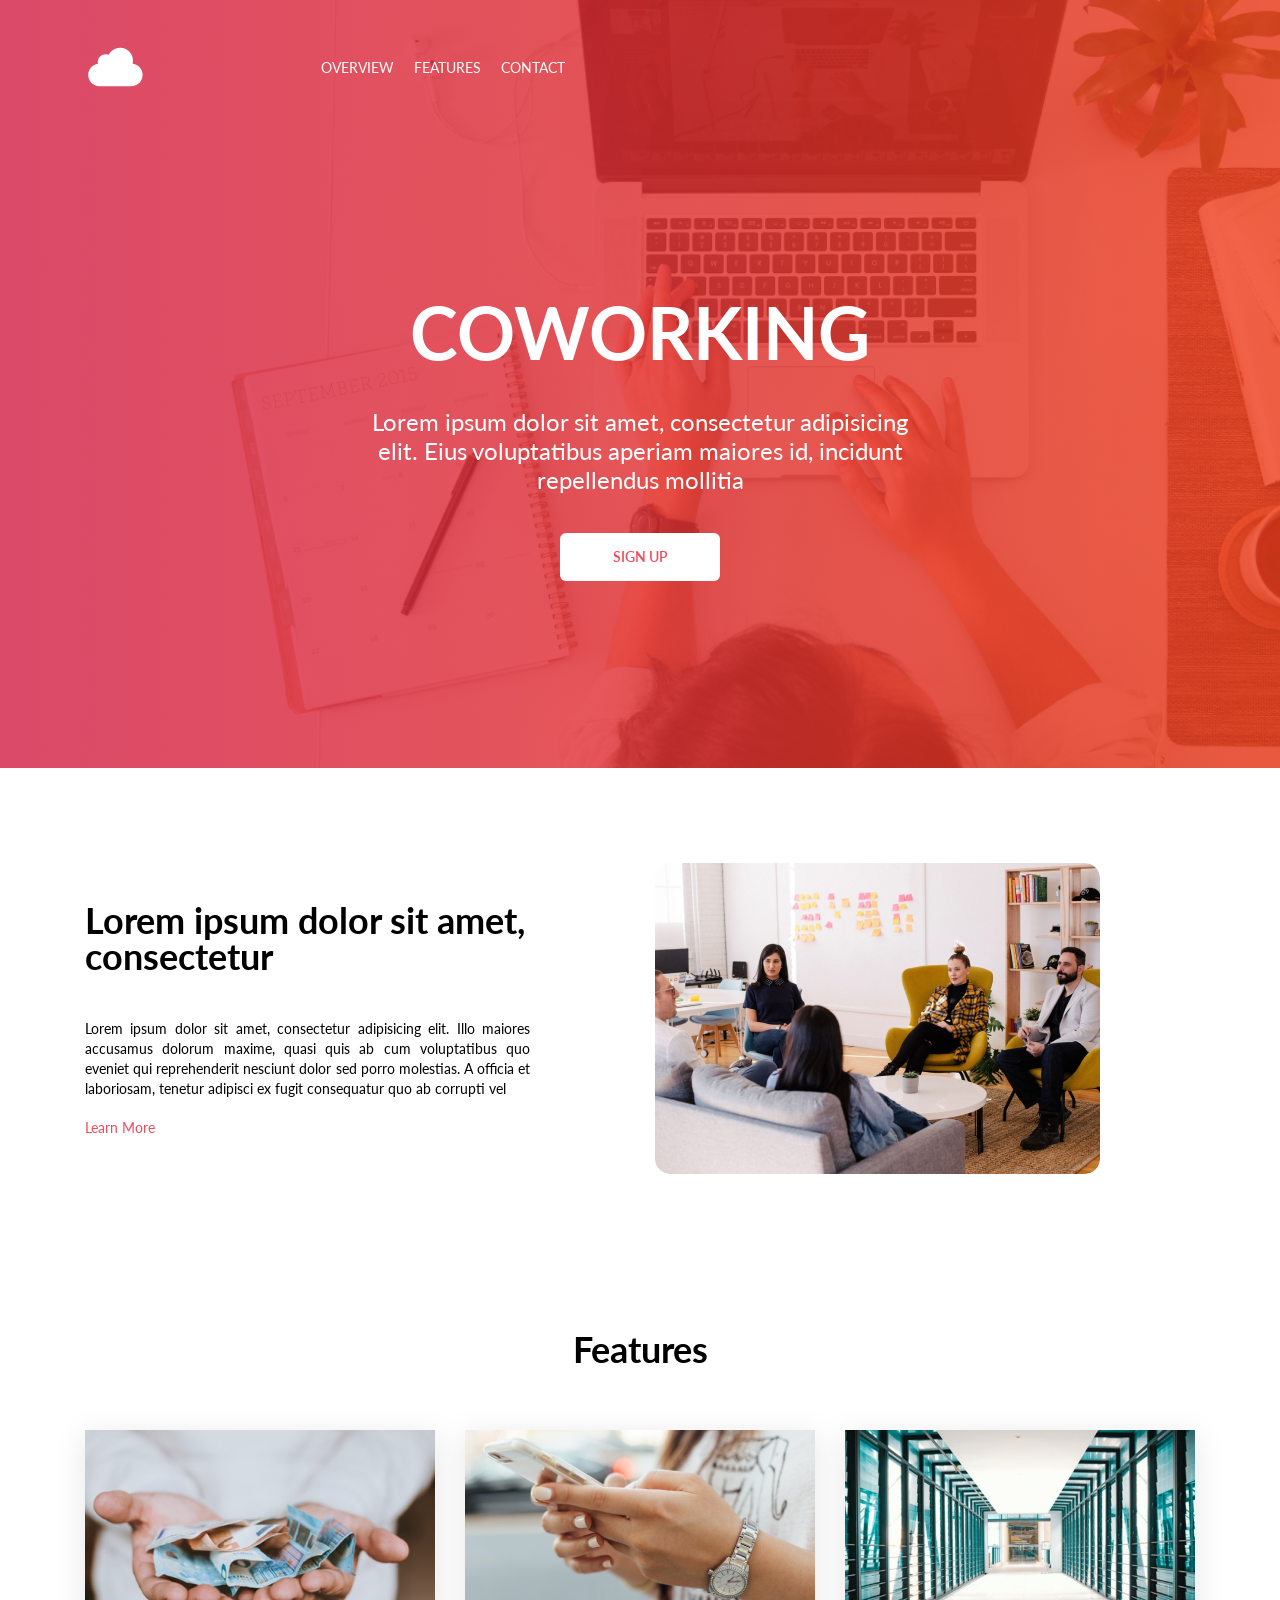
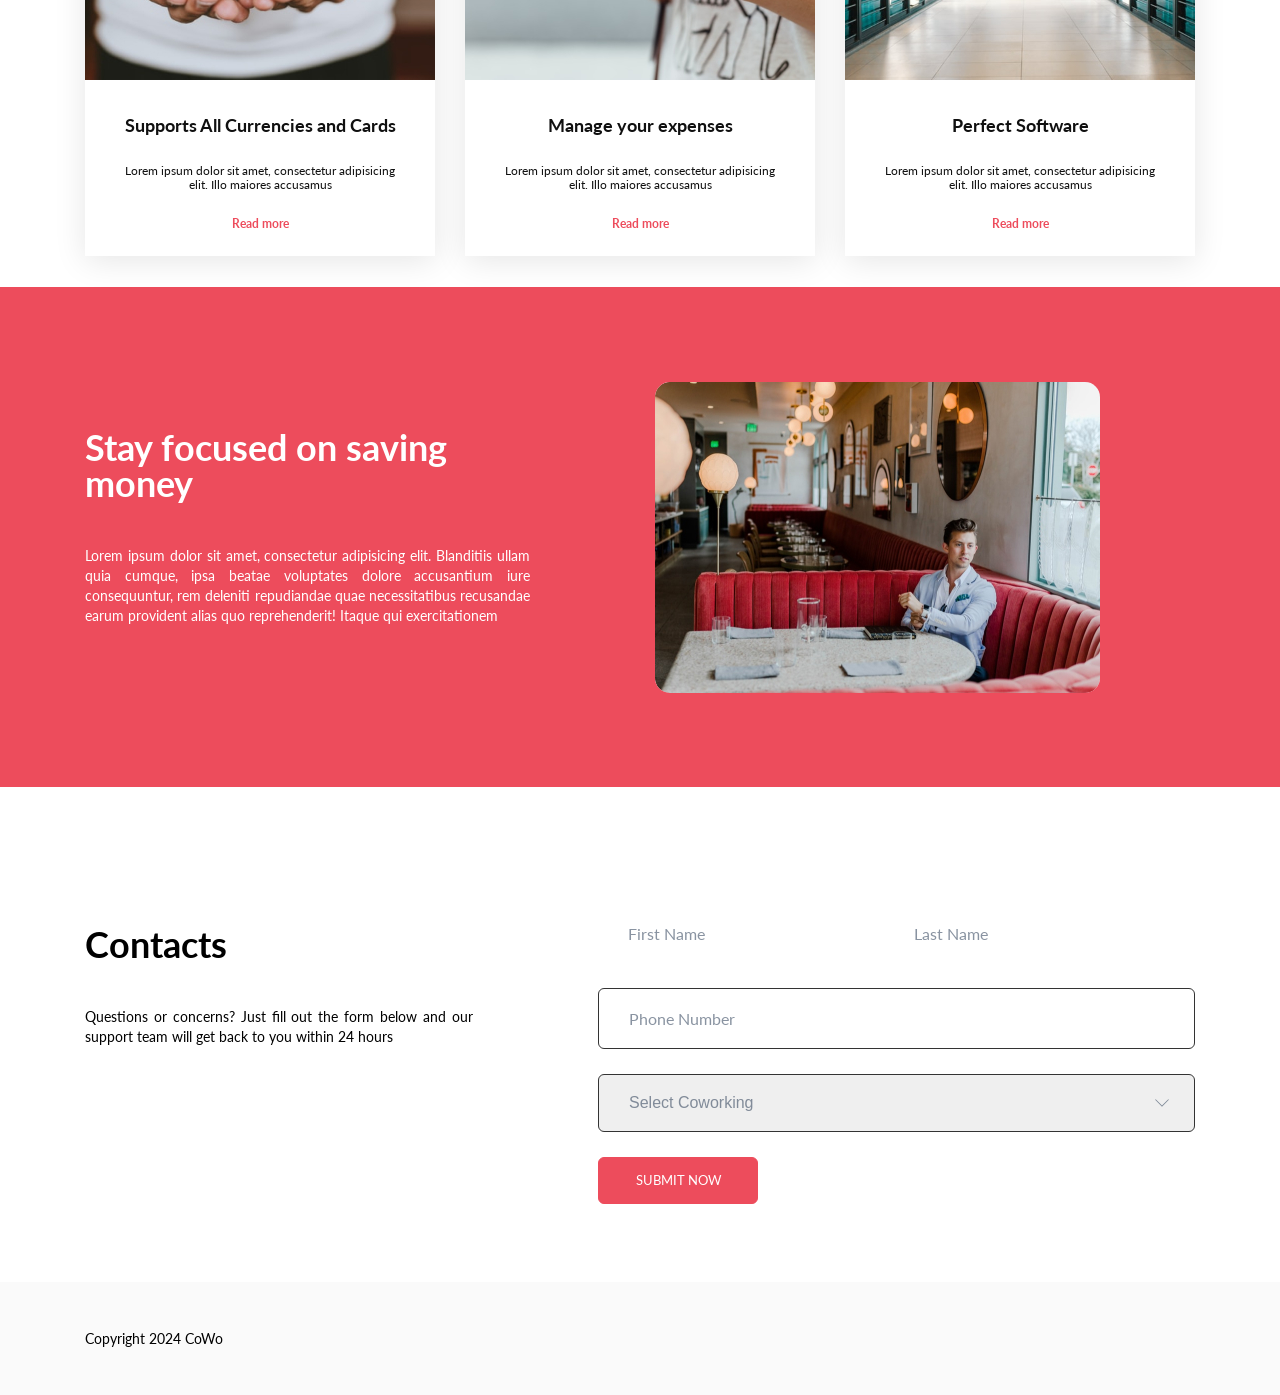
==== landing.html @ 6898b090 "add site" ====
<!DOCTYPE html>
<html lang="en">
<head>
    <meta charset="UTF-8">
    <meta name="viewport" content="width=device-width, initial-scale=1.0">
    <title>Coworking</title>
    <link rel="preconnect" href="https://fonts.googleapis.com">
    <link rel="preconnect" href="https://fonts.gstatic.com" crossorigin>
    <link href="https://fonts.googleapis.com/css2?family=Lato:ital,wght@0,100;0,300;0,400;0,700;0,900;1,100;1,300;1,400;1,700;1,900&display=swap" rel="stylesheet">
    <link rel="stylesheet" href="style.css">
</head>
<body>
    <section class="top">
        <div class="top__gradient center">
            <header class="header">
                <img class="header__logo" src="img/logo_landing.svg" alt="logo">
                <nav class="header__navbar">
                    <ul class="header__menu">
                        <li class="header__list"><a class="header__link" href="#">OVERVIEW</a> </li>
                        <li class="header__list"><a class="header__link" href="#">FEATURES</a></li>
                        <li class="header__list"><a class="header__link" href="#">CONTACT</a></li>
                    </ul>          
                </nav>
            </header>
    
            <article class="top__container">
                <h1 class="top__title">Coworking</h1>
                <p class="top__about">Lorem ipsum dolor sit amet, consectetur adipisicing 
                    elit. Eius voluptatibus aperiam maiores id, incidunt 
                    repellendus mollitia</p>
                <button class="top__btn">Sign Up</button>
            </article>
        </div>
    </section>
    
    <main class="main-content">      
        <section class="overview-box center">
            <div class="overview-box__width">
                <h2 class="overview-box__subtitle">Lorem ipsum dolor sit amet, consectetur</h2>
                <p class="overview-box__text">Lorem ipsum dolor sit amet, consectetur adipisicing elit. Illo maiores 
                    accusamus dolorum maxime, quasi quis ab cum voluptatibus quo eveniet 
                    qui reprehenderit nesciunt dolor sed porro molestias. A officia et 
                    laboriosam, tenetur adipisci ex fugit consequatur quo ab corrupti vel</p>
                <a class="overview-box__link" href="#">Learn More</a>
            </div>
            <img class="overview-box__img" src="img/photo1landing.jpg" alt="video">
        </section>
        
        <section class="Features center">
            <h2 class="Features__subtitle">Features</h2>
            <div class="Features__box">
                <article class="Features__cards">
                    <img class="Features__img" src="img/features-bg-support.jpg" alt="Supports">
                    <div class="Features__text-box">
                        <h4 class="Features__name">Supports All Currencies and Cards</h4>
                        <p class="Features__text">Lorem ipsum dolor sit amet, consectetur adipisicing 
                            elit. Illo maiores accusamus</p>
                        <a class="Features__link" href="#">Read more</a>
                    </div>
                </article>
                <article class="Features__cards">
                    <img class="Features__img" src="img/features-bg-expenses.jpg" alt="Expenses">
                    <div class="Features__text-box">
                        <h4 class="Features__name">Manage your expenses</h4>
                        <p class="Features__text">Lorem ipsum dolor sit amet, consectetur adipisicing 
                            elit. Illo maiores accusamus</p>
                        <a class="Features__link" href="#">Read more</a>
                    </div>
                </article>
                <article class="Features__cards">
                    <img class="Features__img" src="img/features-bg-software.jpg" alt="Software">
                    <div class="Features__text-box">
                        <h4 class="Features__name">Perfect Software</h4>
                        <p class="Features__text">Lorem ipsum dolor sit amet, consectetur adipisicing 
                            elit. Illo maiores accusamus</p>
                        <a class="Features__link" href="#">Read more</a>
                    </div>
                </article>
            </div>
        </section>

        <section class="overview-box overview-box_bg-color center">
            <div class="overview-box__width">
                <h2 class="overview-box__subtitle overview-box__subtitle_color">Stay focused on saving money</h2>
                <p class="overview-box__text overview-box__text_color">Lorem ipsum dolor sit amet, consectetur adipisicing elit. Blanditiis ullam 
                    quia cumque, ipsa beatae voluptates dolore accusantium iure 
                    consequuntur, rem deleniti repudiandae quae necessitatibus recusandae 
                    earum provident alias quo reprehenderit! Itaque qui exercitationem</p>
            </div>     
            <img class="overview-box__img" src="img/stay.jpg" alt="men">
        </section>

        <section class="overview-box__contact-box center">
            <div class="overview-box__contact">
                <h2 class="overview-box__subtitle">Contacts</h2>
                <p class="overview-box__text">Questions or concerns? Just fill out the form below and our support 
                    team will get back to you within 24 hours</p>
            </div>
            <form class="form-sending" action="#">
                <input class="form-sending__input form-sending__input-1" placeholder="First Name" type="text">
                <input class="form-sending__input form-sending__input-2" placeholder="Last Name" type="text">
                <input class="form-sending__input form-sending__input-big" placeholder="Phone Number" type="text">
                <select class="form-sending__input form-sending__input-big form-sending__input_select" name="" id="">
                    <option value="">Select Coworking</option>
                </select>
                <button class="form-sending__btn" type="submit">Submit now</button>
            </form>
        </section>
    </main>

    <footer class="footer center">
        <p class="footer__text">Copyright 2024 CoWo</p>
    </footer>
</body>
</html>
---- style.css ----
* {
    margin: 0;
    padding: 0;
    box-sizing: border-box;
}

body {
    font-family: "Lato", sans-serif;
    font-weight: 400;
    font-style: normal;
    font-size: 14px;
}

a,
input,
button {
    font-family: "Lato", sans-serif;
}

.center {
    padding-left: calc(50% - 555px);
    padding-right: calc(50% - 555px);
}

.top {
    background-image: url(./img/hero-bg.jpg);
    background-repeat: no-repeat;
    background-size: cover;
}

.top__gradient {
    background: linear-gradient(90.00deg, rgba(213, 32, 71, 0.8),rgba(238, 61, 27, 0.8) 100%);
    padding-top: 17px;
}

.header {
    height: 100px;
    display: flex;
    align-items: center;
    gap: 172px;
}

.header__menu {
    display: flex;
    gap: 20px;
}

.header__list {
    list-style: none;
}

.header__link {
    color: rgba(255, 255, 255, 1);
    font-size: 14px;
    font-weight: 400;
    line-height: 100%;
    text-decoration: none;
}

.top__container {
    display: flex;
    justify-content: center;
    flex-direction: column;
    gap: 39px;
    margin-top: 179px;
    padding-bottom: 187px;
    align-items: center;
    text-align: center;
}

.top__title {
    color: rgba(255, 255, 255, 1);
    font-size: 72px;
    font-weight: 700;
    line-height: 100%;
    letter-spacing: 5%;
    text-transform: uppercase;
}

.top__about {
    color: rgba(255, 255, 255, 1);
    font-size: 24px;
    font-weight: 400;
    line-height: 29px;
    letter-spacing: 0%;
    width: 540px;
}

.top__btn {
    color: rgba(237, 76, 92, 1);
    font-size: 14px;
    font-weight: 600;
    line-height: 100%;
    letter-spacing: 0%;
    text-transform: uppercase;
    border-radius: 6px;
    background: rgba(255, 255, 255, 1);
    border: none;
    padding: 17px;
    width: 160px;
}

.overview-box {
    padding-top: 95px;
    padding-bottom: 94px;
    display: flex;
    align-items: center;
    gap: 125px;
}

.overview-box__width {
    width: 445px;
}

.overview-box__subtitle {
    color: rgba(0, 0, 0, 1);
    font-size: 36px;
    font-weight: 700;
    line-height: 100%;
    letter-spacing: 0%;
}

.overview-box__text {
    color: rgba(0, 0, 0, 1);
    font-size: 14px;
    font-weight: 400;
    line-height: 20px;
    letter-spacing: 0%;
    margin-top: 45px;
    margin-bottom: 20px;
    text-align: justify;
}

.overview-box__link {
    color: rgba(237, 76, 92, 1);
    font-size: 14px;
    font-weight: 400;
    line-height: 17px;
    letter-spacing: 0%;
    text-decoration: none;
}

.overview-box__img {
    border-radius: 15px;
}

.Features {
    padding-top: 63px;
    padding-bottom: 31px;
}

.Features__subtitle {
    color: rgba(0, 0, 0, 1);
    font-size: 36px;
    font-weight: 700;
    line-height: 100%;
    letter-spacing: 0%;
    text-align: center;
    margin-bottom: 63px;
}

.Features__box {
    display: flex;
    gap: 30px;
}

.Features__cards {
    width: 350px;
    box-shadow: 0px 5px 30px 0px rgba(0, 0, 0, 0.1);
    background: rgba(255, 255, 255, 1);
}

.Features__img {
    width: 100%;
}

.Features__text-box {
    display: flex;
    flex-direction: column;
    align-items: center;
    padding: 33px 38px 25px 38px;
}

.Features__name {
    color: rgba(16, 16, 16, 1);
    font-size: 18px;
    font-weight: 700;
    line-height: 100%;
    letter-spacing: 0%;
}

.Features__text {
    color: rgba(16, 16, 16, 1);
    font-size: 12px;
    font-weight: 400;
    line-height: 14px;
    letter-spacing: 0%;
    text-align: center;
    margin-top: 30px;
    margin-bottom: 25px;
}

.Features__link {
    color: rgba(237, 76, 92, 1);
    font-size: 12px;
    font-weight: 700;
    line-height: 14px;
    letter-spacing: 0%;
    text-decoration: none;
}

.overview-box_bg-color {
    background: rgba(237, 76, 92, 1);
}

.overview-box__subtitle_color {
    color: white;
}

.overview-box__text_color {
    color: white;
}

.overview-box__contact-box {
    display: flex;
    justify-content: space-between;
    gap: 125px;
    padding-top: 117px;
    padding-bottom: 78px;
}

.overview-box__contact {
    margin-top: 22px;
    margin-bottom: 8px;
}

.form-sending {
    display: grid;
    grid-template-columns: repeat(2, 1fr);
    gap: 25px;
}

.form-sending__input {
    box-sizing: border-box;
    border-radius: 6px;
    outline: none;
    color: rgba(19, 39, 67, 0.5);
    font-size: 16px;
    font-weight: 400;
    line-height: 100%;
    letter-spacing: 0%;
    padding: 20px 30px;
}

.form-sending__input::placeholder {
    color: rgba(19, 39, 67, 0.5);
    font-size: 16px;
    font-weight: 400;
    line-height: 100%;
    letter-spacing: 0%;
    text-align: left;
}

.form-sending__input-1 {
    border: none;
}

.form-sending__input-2 {
    border: none;
}

.form-sending__input-big {
    grid-column: 1 / 5;
    appearance: none;
    border: 1px solid rgba(51, 51, 51, 1);
}

.form-sending__input_select {
    background-image: url(./img/form-arrow.svg);
    background-repeat: no-repeat;
    background-position: calc(100% - 25px);
}

.form-sending__btn {
    background-color: rgba(237, 76, 92, 1);
    border: 1.5px solid rgba(237, 76, 92, 1);
    border-radius: 6px;
    color: rgba(255, 255, 255, 1);
    font-weight: 400;
    line-height: 100%;
    letter-spacing: 0%;
    text-transform: uppercase;
    padding: 16px 34px;
    width: 160px;
}

.footer {
    background: rgba(250, 250, 250, 1);
    padding-top: 48px;
    padding-bottom: 48px;
}
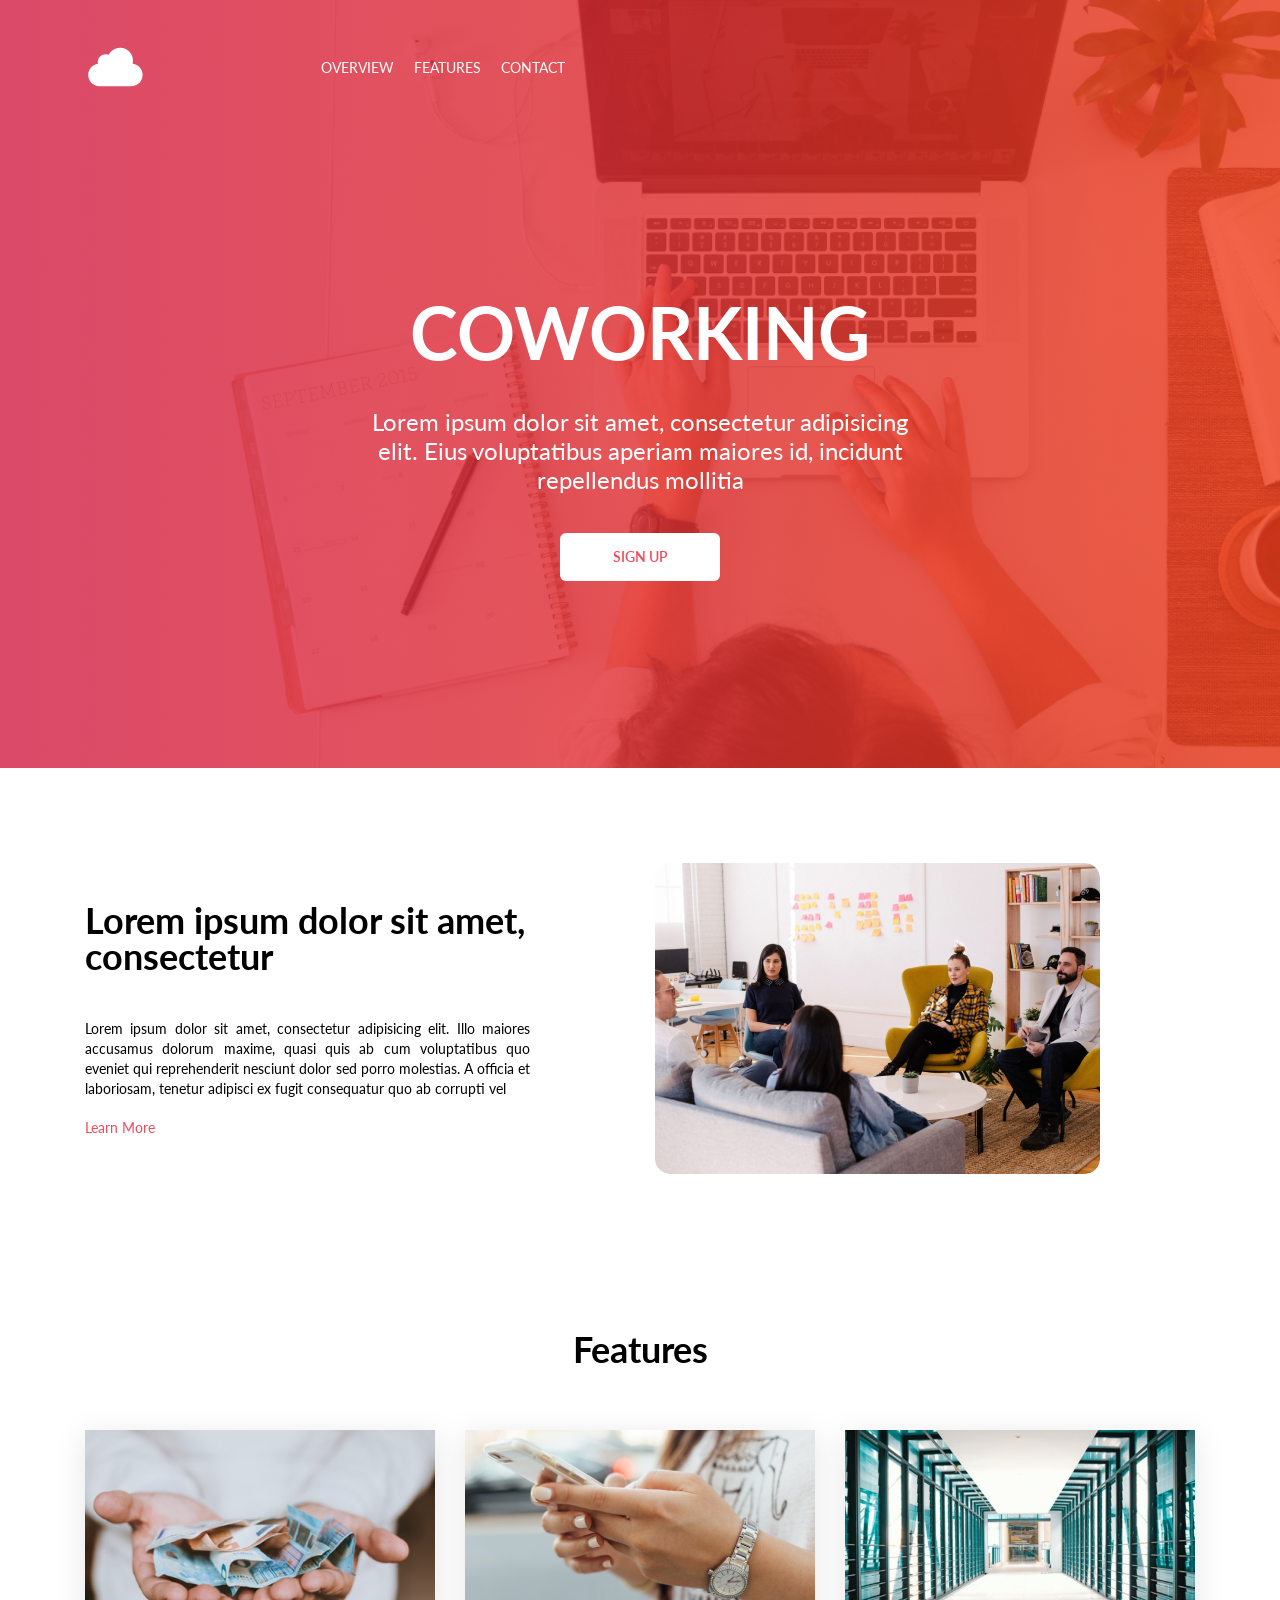
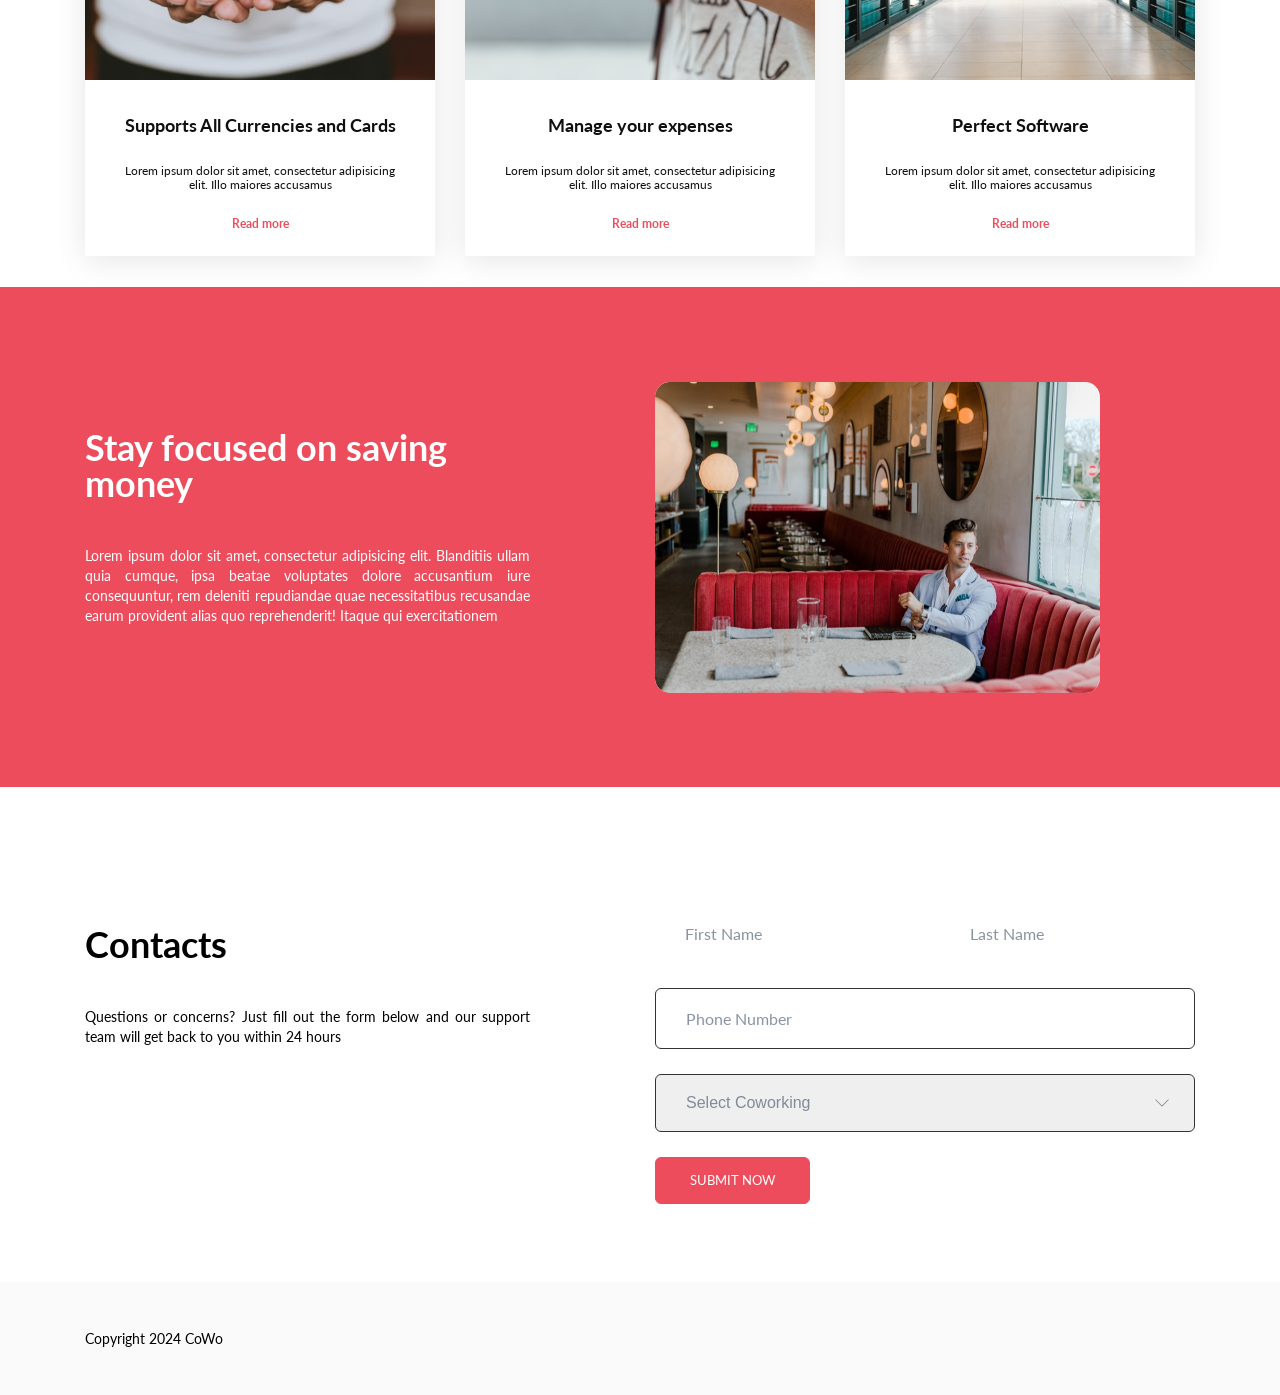
==== commit 79e9e1c7: "Сделал мобильное меню с помощью JS и плавный скролл" ====
--- a/landing.html
+++ b/landing.html
@@ -8,6 +8,7 @@
     <link rel="preconnect" href="https://fonts.gstatic.com" crossorigin>
     <link href="https://fonts.googleapis.com/css2?family=Lato:ital,wght@0,100;0,300;0,400;0,700;0,900;1,100;1,300;1,400;1,700;1,900&display=swap" rel="stylesheet">
     <link rel="stylesheet" href="style.css">
+    <link rel="stylesheet" href="media.css">
 </head>
 <body>
     <section class="top">
@@ -15,10 +16,21 @@
             <header class="header">
                 <img class="header__logo" src="img/logo_landing.svg" alt="logo">
                 <nav class="header__navbar">
+                    <div>
+                        <img class="header__mobile-menu" src="./img/menu.svg" alt="Menu" title="Menu">
+
+                        <ul class="header__menu-mobile">
+                            <li class="header__list"><img class="header__menu-exit" src="./img/exit.svg" alt="Exit" title="Exit"></li>
+                            <li class="header__list"><a class="header__link" href="#overview">OVERVIEW</a> </li>
+                            <li class="header__list header__list_mg"><a class="header__link" href="#features">FEATURES</a></li>
+                            <li class="header__list"><a class="header__link" href="#contact">CONTACT</a></li>
+                        </ul> 
+                    </div>
+
                     <ul class="header__menu">
-                        <li class="header__list"><a class="header__link" href="#">OVERVIEW</a> </li>
-                        <li class="header__list"><a class="header__link" href="#">FEATURES</a></li>
-                        <li class="header__list"><a class="header__link" href="#">CONTACT</a></li>
+                        <li class="header__list"><a class="header__link" href="#overview">OVERVIEW</a> </li>
+                        <li class="header__list"><a class="header__link" href="#features">FEATURES</a></li>
+                        <li class="header__list"><a class="header__link" href="#contact">CONTACT</a></li>
                     </ul>          
                 </nav>
             </header>
@@ -34,7 +46,7 @@
     </section>
     
     <main class="main-content">      
-        <section class="overview-box center">
+        <section id="overview" class="overview-box center">
             <div class="overview-box__width">
                 <h2 class="overview-box__subtitle">Lorem ipsum dolor sit amet, consectetur</h2>
                 <p class="overview-box__text">Lorem ipsum dolor sit amet, consectetur adipisicing elit. Illo maiores 
@@ -46,7 +58,7 @@
             <img class="overview-box__img" src="img/photo1landing.jpg" alt="video">
         </section>
         
-        <section class="Features center">
+        <section id="features" class="Features center">
             <h2 class="Features__subtitle">Features</h2>
             <div class="Features__box">
                 <article class="Features__cards">
@@ -90,15 +102,17 @@
             <img class="overview-box__img" src="img/stay.jpg" alt="men">
         </section>
 
-        <section class="overview-box__contact-box center">
+        <section id="contact" class="overview-box__contact-box center">
             <div class="overview-box__contact">
                 <h2 class="overview-box__subtitle">Contacts</h2>
                 <p class="overview-box__text">Questions or concerns? Just fill out the form below and our support 
                     team will get back to you within 24 hours</p>
             </div>
             <form class="form-sending" action="#">
-                <input class="form-sending__input form-sending__input-1" placeholder="First Name" type="text">
-                <input class="form-sending__input form-sending__input-2" placeholder="Last Name" type="text">
+                <div class="form-sending__top">
+                    <input class="form-sending__input" placeholder="First Name" type="text">
+                    <input class="form-sending__input" placeholder="Last Name" type="text">
+                </div>
                 <input class="form-sending__input form-sending__input-big" placeholder="Phone Number" type="text">
                 <select class="form-sending__input form-sending__input-big form-sending__input_select" name="" id="">
                     <option value="">Select Coworking</option>
@@ -111,5 +125,8 @@
     <footer class="footer center">
         <p class="footer__text">Copyright 2024 CoWo</p>
     </footer>
+
+    <script src="./script/scroll.js"></script>
+    <script src="./script/mobile-menu.js"></script>
 </body>
 </html>
--- a/style.css
+++ b/style.css
@@ -37,16 +37,54 @@
     height: 100px;
     display: flex;
     align-items: center;
-    gap: 172px;
+    gap: 172px;  
 }
 
 .header__menu {
     display: flex;
     gap: 20px;
+}
+
+.header__mobile-menu {
+    display: none;
+    position: relative;
+}
+
+.header__menu-mobile {
+    position: absolute;
+    top: 0;
+    left: 0;
+    background-color: rgba(41, 41, 41);
+    padding: 70px;
+    width: 100%;
+    text-align: center;
+    opacity: 0;
+    visibility: hidden;
+    transition: all .3s ease-in;
+}
+
+.header__menu-mobile .header__link {
+    font-size: 20px;
+}
+
+.header__mobile-menu_display {
+    opacity: 1;
+    visibility: visible;
+}
+
+.header__menu-exit {
+    position: absolute;
+    top: 30px;
+    right: 30px;
 }
 
 .header__list {
     list-style: none;
+}
+
+.header__list_mg {
+    margin: 30px 0;
+    position: relative;
 }
 
 .header__link {
@@ -70,7 +108,7 @@
 
 .top__title {
     color: rgba(255, 255, 255, 1);
-    font-size: 72px;
+    font-size: 4.5rem;
     font-weight: 700;
     line-height: 100%;
     letter-spacing: 5%;
@@ -79,7 +117,7 @@
 
 .top__about {
     color: rgba(255, 255, 255, 1);
-    font-size: 24px;
+    font-size: 1.5rem;
     font-weight: 400;
     line-height: 29px;
     letter-spacing: 0%;
@@ -114,7 +152,7 @@
 
 .overview-box__subtitle {
     color: rgba(0, 0, 0, 1);
-    font-size: 36px;
+    font-size: 2.25rem;
     font-weight: 700;
     line-height: 100%;
     letter-spacing: 0%;
@@ -151,7 +189,7 @@
 
 .Features__subtitle {
     color: rgba(0, 0, 0, 1);
-    font-size: 36px;
+    font-size: 2.25rem;
     font-weight: 700;
     line-height: 100%;
     letter-spacing: 0%;
@@ -161,6 +199,7 @@
 
 .Features__box {
     display: flex;
+    flex-wrap: wrap;
     gap: 30px;
 }
 
@@ -235,20 +274,30 @@
 }
 
 .form-sending {
-    display: grid;
-    grid-template-columns: repeat(2, 1fr);
+    display: flex;
+    flex-direction: column;
     gap: 25px;
+}
+
+.form-sending__top {
+    display: flex;
+    flex-wrap: wrap;
+    gap: 30px;
+}
+
+.form-sending__top .form-sending__input {
+    width: 255px;
 }
 
 .form-sending__input {
     box-sizing: border-box;
     border-radius: 6px;
     outline: none;
+    border: none;
     color: rgba(19, 39, 67, 0.5);
     font-size: 16px;
     font-weight: 400;
     line-height: 100%;
-    letter-spacing: 0%;
     padding: 20px 30px;
 }
 
@@ -257,20 +306,11 @@
     font-size: 16px;
     font-weight: 400;
     line-height: 100%;
-    letter-spacing: 0%;
     text-align: left;
 }
 
-.form-sending__input-1 {
-    border: none;
-}
-
-.form-sending__input-2 {
-    border: none;
-}
-
 .form-sending__input-big {
-    grid-column: 1 / 5;
+    width: 540px;
     appearance: none;
     border: 1px solid rgba(51, 51, 51, 1);
 }
@@ -288,10 +328,9 @@
     color: rgba(255, 255, 255, 1);
     font-weight: 400;
     line-height: 100%;
-    letter-spacing: 0%;
     text-transform: uppercase;
     padding: 16px 34px;
-    width: 160px;
+    align-self: start;
 }
 
 .footer {
--- a/media.css
+++ b/media.css
@@ -0,0 +1,134 @@
+@media (max-width: 1140px) {
+    .center {
+        padding-left: calc(50% - 400px);
+        padding-right: calc(50% - 400px);
+    }
+
+    .overview-box__img {
+        width: 350px;
+    }
+
+    .overview-box {
+        gap: 75px;
+    }
+
+    .Features__cards {
+        width: 385px;
+    }
+
+    .overview-box__contact-box {
+        gap: 75px;
+    }
+
+
+    .form-sending__top .form-sending__input {
+        width: 205px;
+    }
+
+    .form-sending__input-big {
+        width: 440px;
+    }
+}
+
+@media (max-width: 820px) {
+    .center {
+        padding-left: calc(50% - 300px);
+        padding-right: calc(50% - 300px);
+    } 
+    
+    .overview-box {
+        flex-wrap: wrap;
+    }
+
+    .overview-box__img {
+        width: 100%;
+    }
+
+    .overview-box__width {
+        width: 100%;
+    }
+
+    .Features__cards {
+        width: 100%;
+    }
+
+    .overview-box__contact-box {
+        flex-wrap: wrap;
+    }
+    
+    .form-sending {
+        margin: 0 auto;
+    }
+
+    .form-sending__top {
+        gap: 25px;
+    }
+    
+    .form-sending__top .form-sending__input {
+        width: 100%;
+    }
+
+    .form-sending__input-big {
+        width: 100%;
+    }
+}
+
+@media (max-width: 630px) {
+    html {
+        font-size: 12px;
+    }
+
+    .center {
+        padding-left: calc(50% - 200px);
+        padding-right: calc(50% - 200px);
+    } 
+
+    .header {
+        justify-content: space-between;
+    }
+
+    .header__menu {
+        display: none;
+    }
+
+    .header__mobile-menu {
+        display: block;
+    }
+
+    .top__about {
+        color: rgba(255, 255, 255, 1);
+        font-size: 1.5rem;
+        font-weight: 400;
+        line-height: 29px;
+        letter-spacing: 0%;
+        width: 350px;
+    }
+
+    .overview-box {
+        padding-top: 45px;
+        padding-bottom: 47px;
+        gap: 35px;
+    }
+}
+
+@media (max-width: 420px) {
+    .center {
+        padding-left: calc(50% - 150px);
+        padding-right: calc(50% - 150px);
+    } 
+}
+
+@media (max-width: 360px) {
+    html {
+        font-size: 10px;
+    }
+
+    .center {
+        padding-left: calc(50% - 130px);
+        padding-right: calc(50% - 130px);
+    } 
+
+    .top__about {
+        width: 280px;
+    }
+}
